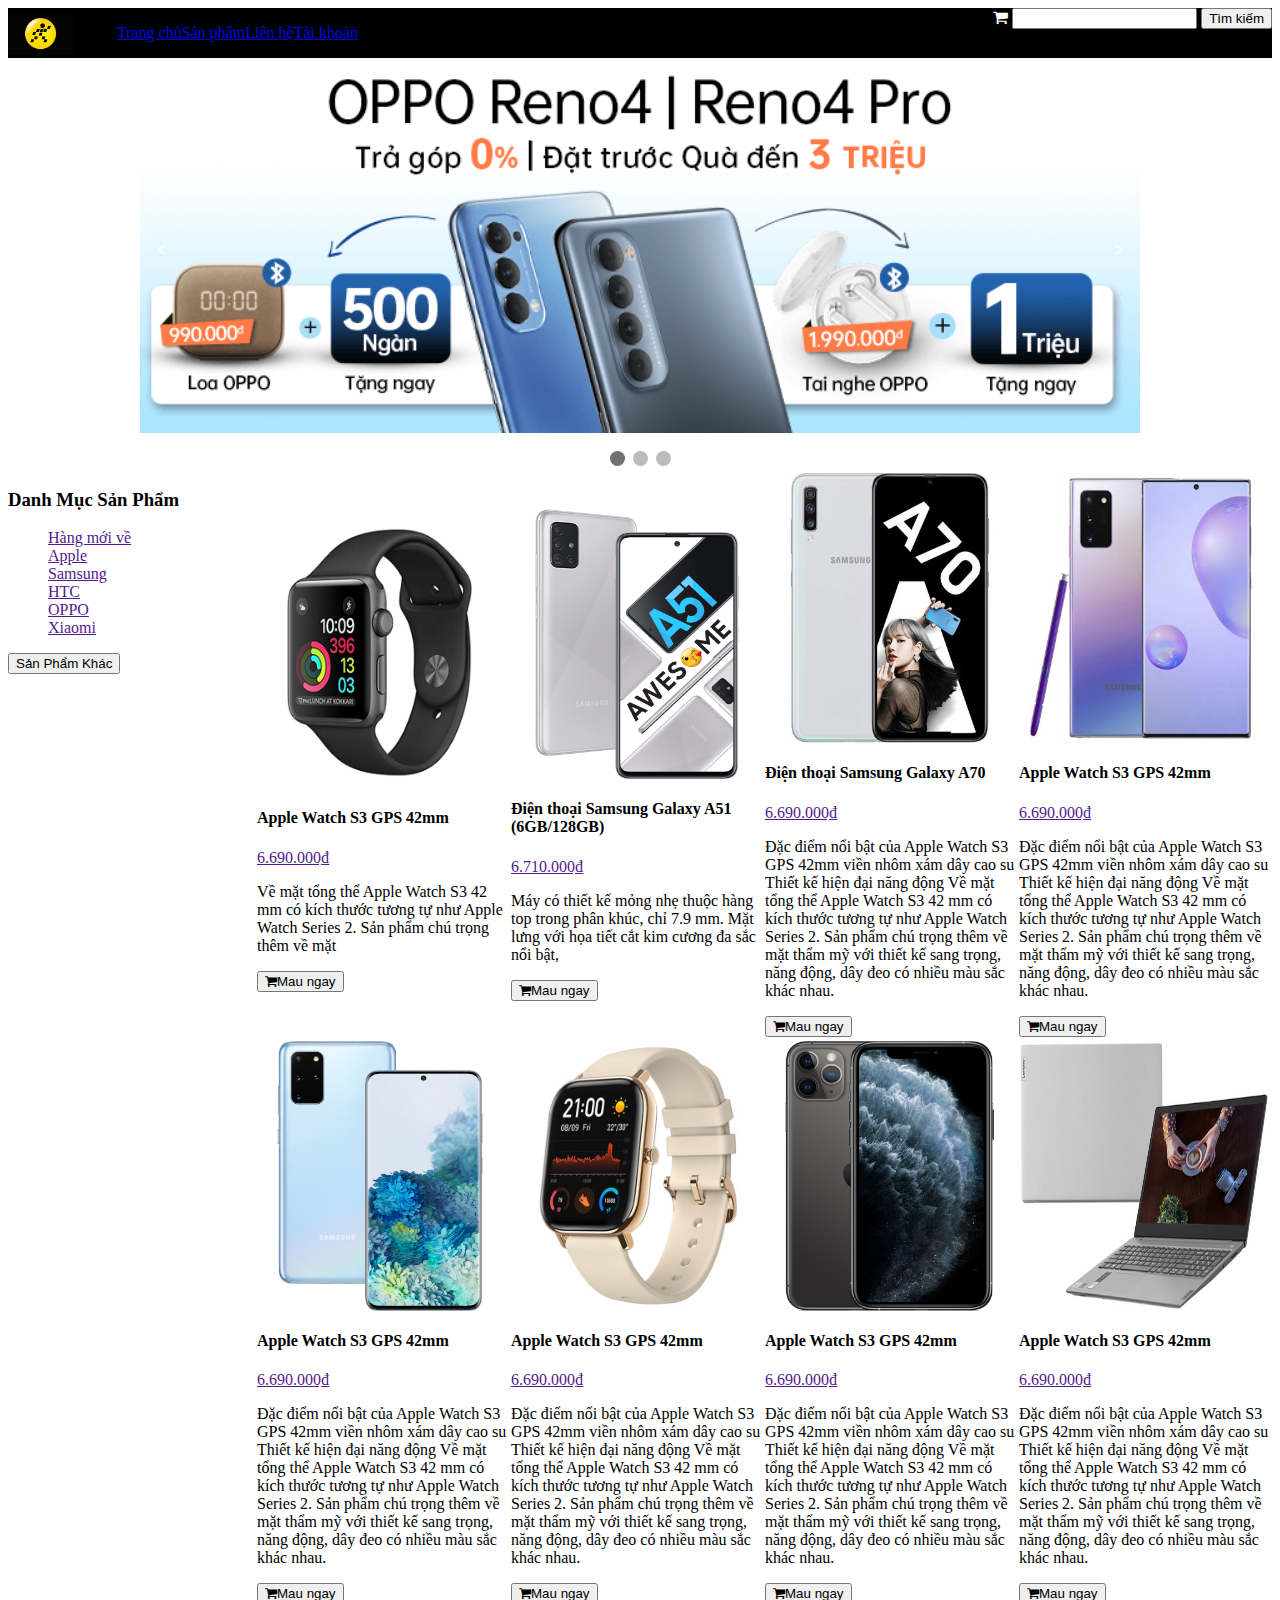
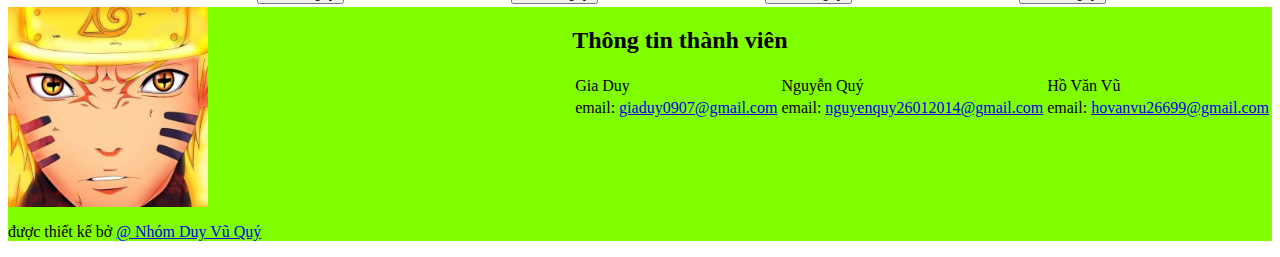
==== index.html @ 5d6d6dd3 "quý-up" ====
<!DOCTYPE html>
<html lang="en">

<head>
    <meta charset="UTF-8">
    <meta name="viewport" content="width=device-width, initial-scale=1.0">
    <title>Trang Chủ</title>

    <link rel="stylesheet" href="https://stackpath.bootstrapcdn.com/font-awesome/4.7.0/css/font-awesome.min.css">
    <link rel="stylesheet" href="css/style.css">

</head>

<body>
    <div class="header">
        <div class="menu">
            <img src="img/logo.jpg" alt="">
            <ul>
                <li><a href="#">Trang chủ</a></li>
                <li><a href="#">Sản phẩm</a></li>
                <li><a href="#">Liên hệ</a></li>
                <li><a href="#">Tài khoản</a></li>
            </ul>
            <div class="menuFight">
                <i class="fa fa-shopping-cart" aria-hidden="true"></i>
                <input type="text" name="" id="">
                <input type="button" value="Tìm kiếm">
            </div>
        </div>

    </div>

    <div class="slideshow-container">
        <div class="mySlides fade">
            <img src="img/banner-1.png" style="width:100%">
        </div>

        <div class="mySlides fade">
            <img src="img/banner-2.png" style="width:100%">
        </div>

        <div class="mySlides fade">
            <img src="img/banner-3.png" style="width:100%">
        </div>

        <a class="prev" onclick="plusSlides(-1)">
            < </a>
                <a class="next" onclick="plusSlides(1)">></a>
    </div>

    <br>

    <div style="text-align:center">
        <span class="dot" onclick="currentSlide(1)"></span>
        <span class="dot" onclick="currentSlide(2)"></span>
        <span class="dot" onclick="currentSlide(3)"></span>
    </div>

    <div>
        <div class="bodyLeft">
            <h3>Danh Mục Sản Phẩm</h3>
            <ul>
                <li><a href="">Hàng mới về</a></li>
                <li><a href="">Apple</a></li>
                <li><a href="">Samsung</a></li>
                <li><a href="">HTC</a></li>
                <li><a href="">OPPO</a></li>
                <li><a href="">Xiaomi</a></li>
            </ul>
            <input type="button" value="Sản Phẩm Khác">
        </div>

        <div class="bodyRight">
            <table>
                <tr>
                    <td>
                        <img src="img/apple-watch-s3.png" alt="">
                        <h4>Apple Watch S3 GPS 42mm</h4>
                        <p><a href="">6.690.000₫</a></p>
                        <p>
                            Về mặt tổng thể Apple Watch S3 42 mm có kích thước tương tự như Apple Watch Series 2. Sản
                            phẩm chú trọng thêm về mặt</p>
                        <button><i class="fa fa-shopping-cart" aria-hidden="true"></i>Mau ngay</button>
                    </td>
                    <td>
                        <img src="img/galaxy-a51.png" alt="">
                        <h4>Điện thoại Samsung Galaxy A51 (6GB/128GB)</h4>
                        <p><a href="">6.710.000₫</a></p>
                        <p>
                            Máy có thiết kế mỏng nhẹ thuộc hàng top trong phân khúc, chỉ 7.9 mm. Mặt lưng với họa tiết
                            cắt kim cương đa sắc nổi bật,
                        </p>
                        <button><i class="fa fa-shopping-cart" aria-hidden="true"></i>Mau ngay</button>
                    </td>
                    <td>
                        <img src="img/galaxy-a70.jpg" alt="">
                        <h4>Điện thoại Samsung Galaxy A70</h4>
                        <p><a href="">6.690.000₫</a></p>
                        <p>Đặc điểm nổi bật của Apple Watch S3 GPS 42mm viền nhôm xám dây cao su

                            Thiết kế hiện đại năng động
                            Về mặt tổng thể Apple Watch S3 42 mm có kích thước tương tự như Apple Watch Series 2. Sản
                            phẩm chú trọng thêm về mặt
                            thẩm mỹ với thiết kế sang trọng, năng động, dây đeo có nhiều màu sắc khác nhau.</p>
                        <button><i class="fa fa-shopping-cart" aria-hidden="true"></i>Mau ngay</button>
                    </td>
                    <td>
                        <img src="img/galaxy-note-200.jpg" alt="">
                        <h4>Apple Watch S3 GPS 42mm</h4>
                        <p><a href="">6.690.000₫</a></p>
                        <p>Đặc điểm nổi bật của Apple Watch S3 GPS 42mm viền nhôm xám dây cao su

                            Thiết kế hiện đại năng động
                            Về mặt tổng thể Apple Watch S3 42 mm có kích thước tương tự như Apple Watch Series 2. Sản
                            phẩm chú trọng thêm về mặt
                            thẩm mỹ với thiết kế sang trọng, năng động, dây đeo có nhiều màu sắc khác nhau.</p>
                        <button><i class="fa fa-shopping-cart" aria-hidden="true"></i>Mau ngay</button>
                    </td>
                </tr>
                <tr>
                    <td>
                        <img src="img/galaxy-s20.png" alt="">
                        <h4>Apple Watch S3 GPS 42mm</h4>
                        <p><a href="">6.690.000₫</a></p>
                        <p>Đặc điểm nổi bật của Apple Watch S3 GPS 42mm viền nhôm xám dây cao su

                            Thiết kế hiện đại năng động
                            Về mặt tổng thể Apple Watch S3 42 mm có kích thước tương tự như Apple Watch Series 2. Sản
                            phẩm chú trọng thêm về mặt
                            thẩm mỹ với thiết kế sang trọng, năng động, dây đeo có nhiều màu sắc khác nhau.</p>
                        <button><i class="fa fa-shopping-cart" aria-hidden="true"></i>Mau ngay</button>
                    </td>
                    <td>
                        <img src="img/huami-amazfit.jpg" alt="">
                        <h4>Apple Watch S3 GPS 42mm</h4>
                        <p><a href="">6.690.000₫</a></p>
                        <p>Đặc điểm nổi bật của Apple Watch S3 GPS 42mm viền nhôm xám dây cao su

                            Thiết kế hiện đại năng động
                            Về mặt tổng thể Apple Watch S3 42 mm có kích thước tương tự như Apple Watch Series 2. Sản
                            phẩm chú trọng thêm về mặt
                            thẩm mỹ với thiết kế sang trọng, năng động, dây đeo có nhiều màu sắc khác nhau.</p>
                        <button><i class="fa fa-shopping-cart" aria-hidden="true"></i>Mau ngay</button>
                    </td>
                    <td>
                        <img src="img/iphone-11.png" alt="">
                        <h4>Apple Watch S3 GPS 42mm</h4>
                        <p><a href="">6.690.000₫</a></p>
                        <p>Đặc điểm nổi bật của Apple Watch S3 GPS 42mm viền nhôm xám dây cao su

                            Thiết kế hiện đại năng động
                            Về mặt tổng thể Apple Watch S3 42 mm có kích thước tương tự như Apple Watch Series 2. Sản
                            phẩm chú trọng thêm về mặt
                            thẩm mỹ với thiết kế sang trọng, năng động, dây đeo có nhiều màu sắc khác nhau.</p>
                        <button><i class="fa fa-shopping-cart" aria-hidden="true"></i>Mau ngay</button>
                    </td>
                    <td>
                        <img src="img/lenovo-ideapad-3.jpg" alt="">
                        <h4>Apple Watch S3 GPS 42mm</h4>
                        <p><a href="">6.690.000₫</a></p>
                        <p>Đặc điểm nổi bật của Apple Watch S3 GPS 42mm viền nhôm xám dây cao su

                            Thiết kế hiện đại năng động
                            Về mặt tổng thể Apple Watch S3 42 mm có kích thước tương tự như Apple Watch Series 2. Sản
                            phẩm chú trọng thêm về mặt
                            thẩm mỹ với thiết kế sang trọng, năng động, dây đeo có nhiều màu sắc khác nhau.</p>
                        <button><i class="fa fa-shopping-cart" aria-hidden="true"></i>Mau ngay</button>
                    </td>
                </tr>
            </table>
        </div>
    </div>

    <div class="footer">
        <div>
            <img src="img/logo-nhom.jpg" alt="">
            <div class="footerRight">
                <h2>Thông tin thành viên</h2>
                <table>
                    <tr>
                        <td>Gia Duy</td>
                        <td>Nguyễn Quý</td>
                        <td>Hồ Văn Vũ </td>
                    </tr>
                    <tr>
                        <td>email: <a href="#">giaduy0907@gmail.com</a></td>
                        <td>email: <a href="#">nguyenquy26012014@gmail.com</a></td>
                        <td>email: <a href="#">hovanvu26699@gmail.com</a></td>
                    </tr>
                </table>
            </div>
        </div>
        <p>được thiết kế bở <a href="#">@ Nhóm Duy Vũ Quý</a></p>

    </div>
    <script src="js/script.js"></script>
</body>

</html>
---- css/style.css ----
.header {
    background-color: black;
}

.menu img {
    width: 65px;
}
.menu ul {
    display: inline-flex;
    list-style-type: none;
}
.menuFight {
    float: right;
}

.menuFight i {
    color: #ffffff;
}

.mySlides {display: none}

img {vertical-align: middle;}

/* Slideshow container */
.slideshow-container {
  max-width: 1000px;
  position: relative;
  margin: auto;
  clear: both;
}

/* Next & previous buttons */
.prev, .next {
  cursor: pointer;
  position: absolute;
  top: 50%;
  width: auto;
  padding: 16px;
  margin-top: -22px;
  color: white;
  font-weight: bold;
  font-size: 18px;
  transition: 0.6s ease;
  border-radius: 0 3px 3px 0;
  user-select: none;
}

/* Position the "next button" to the right */
.next {
  right: 0;
  border-radius: 3px 0 0 3px;
}

/* On hover, add a black background color with a little bit see-through */
.prev:hover, .next:hover {
  background-color: rgba(0,0,0,0.8);
}

/* Caption text */
.text {
  color: #f2f2f2;
  font-size: 15px;
  padding: 8px 12px;
  position: absolute;
  bottom: 8px;
  width: 100%;
  text-align: center;
}

/* Number text (1/3 etc) */
.numbertext {
  color: #f2f2f2;
  font-size: 12px;
  padding: 8px 12px;
  position: absolute;
  top: 0;
}

/* The dots/bullets/indicators */
.dot {
  cursor: pointer;
  height: 15px;
  width: 15px;
  margin: 0 2px;
  background-color: #bbb;
  border-radius: 50%;
  display: inline-block;
  transition: background-color 0.6s ease;
}

.active, .dot:hover {
  background-color: #717171;
}

/* Fading animation */
.fade {
  -webkit-animation-name: fade;
  -webkit-animation-duration: 1.5s;
  animation-name: fade;
  animation-duration: 1.5s;
}

@-webkit-keyframes fade {
  from {opacity: .4} 
  to {opacity: 1}
}

@keyframes fade {
  from {opacity: .4} 
  to {opacity: 1}
}

/* On smaller screens, decrease text size */
@media only screen and (max-width: 300px) {
  .prev, .next,.text {font-size: 11px}
}

.bodyLeft {
    float: left;
}

.bodyRight {
    float: right;
}

.bodyLeft ul {
    list-style-type: none;
}

.bodyRight img {
    width: 250px;
    height: 270px;
}

.bodyRight td {
    width: 250px;
}
.footer {
    clear: both;
    background-color: chartreuse;
}
.footer img {
    width: 200px;
}
.footerRight {
    float: right;
}

/* css product */

.nav ul {
    display: flex;
    list-style-type: none;

}

.nav {
    background-color: darkgray;
}
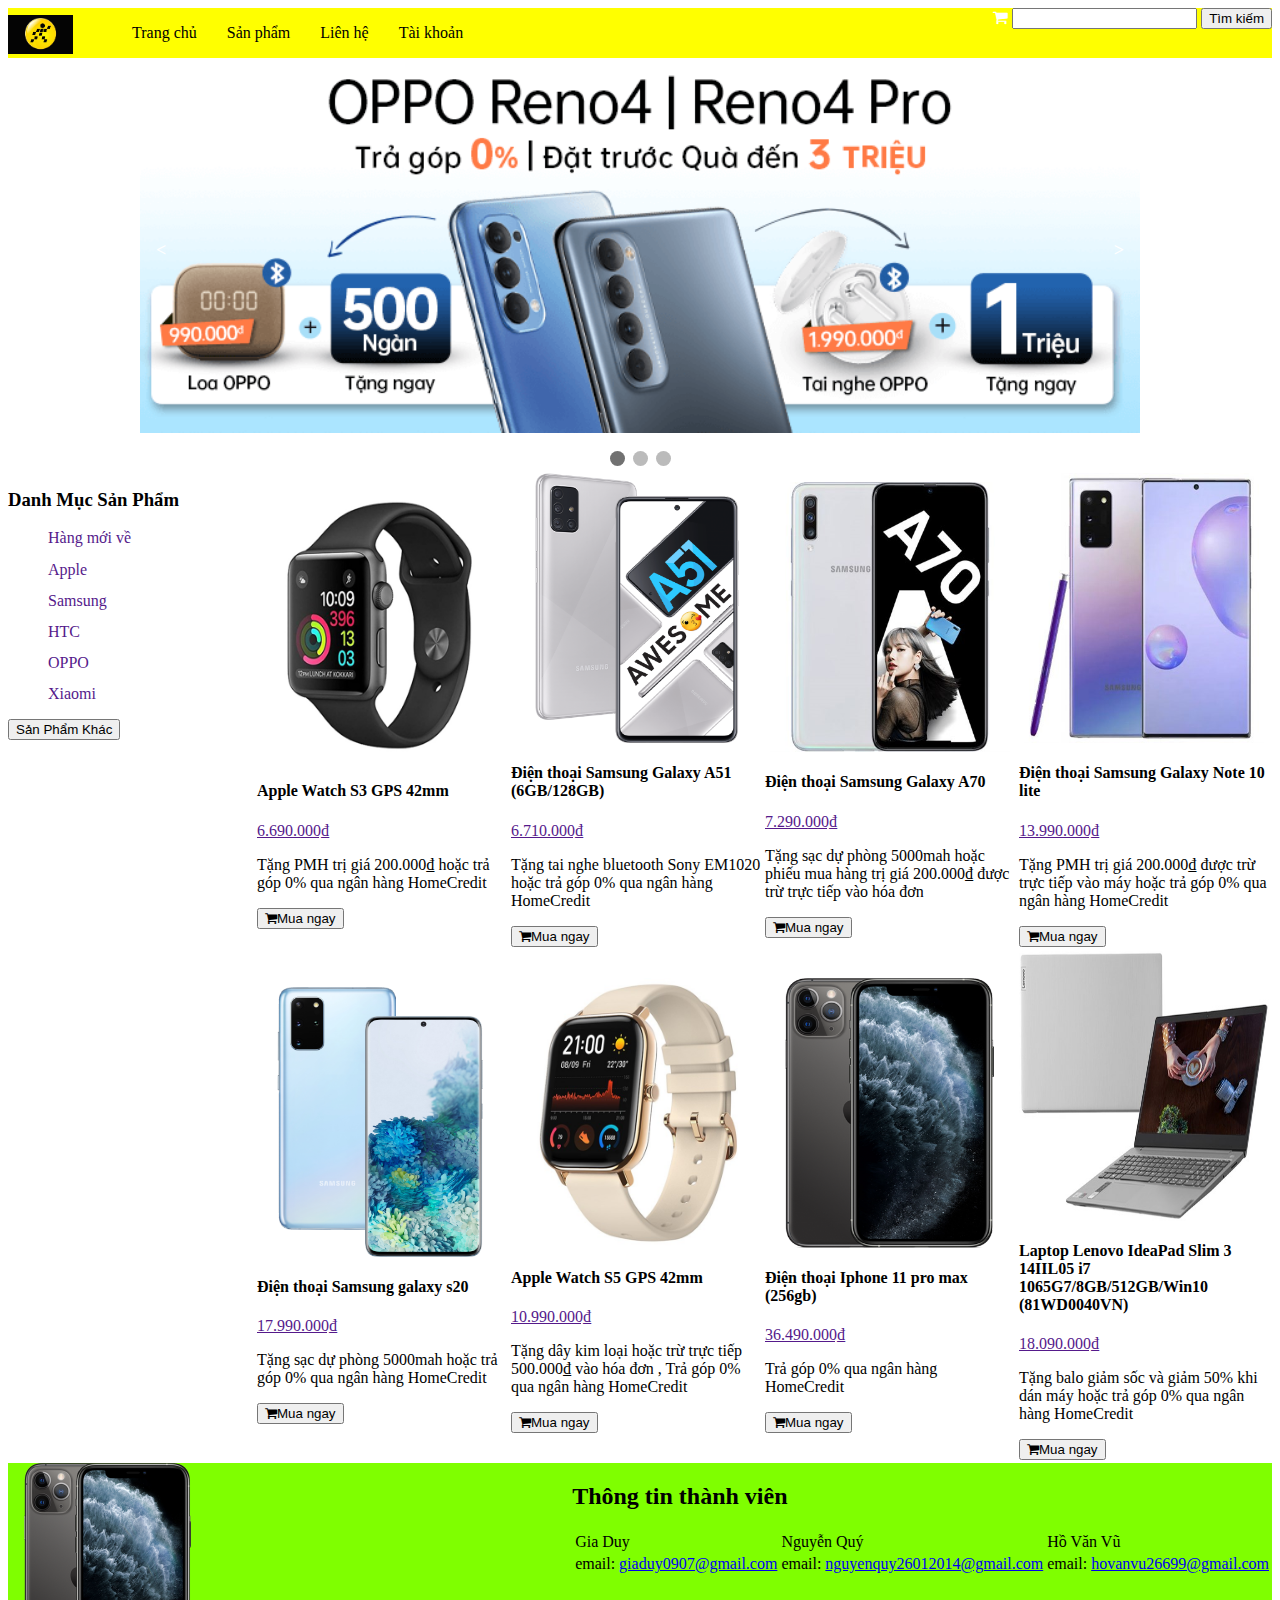
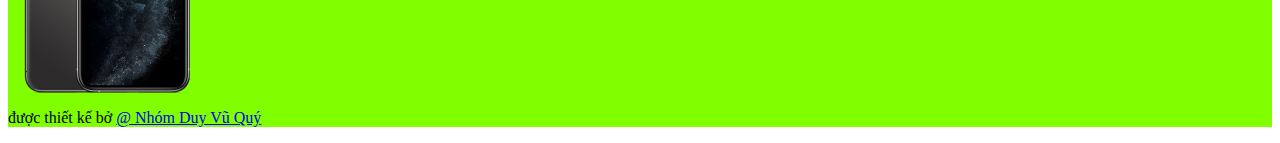
==== commit 1b95922f: "Duy" ====
--- a/index.html
+++ b/index.html
@@ -77,103 +77,71 @@
                         <img src="img/apple-watch-s3.png" alt="">
                         <h4>Apple Watch S3 GPS 42mm</h4>
                         <p><a href="">6.690.000₫</a></p>
-                        <p>
-                            Về mặt tổng thể Apple Watch S3 42 mm có kích thước tương tự như Apple Watch Series 2. Sản
-                            phẩm chú trọng thêm về mặt</p>
-                        <button><i class="fa fa-shopping-cart" aria-hidden="true"></i>Mau ngay</button>
+                        <p>Tặng PMH trị giá 200.000₫ hoặc trả góp 0% qua ngân hàng HomeCredit</p>
+                        <button><i class="fa fa-shopping-cart" aria-hidden="true"></i>Mua ngay</button>
                     </td>
                     <td>
                         <img src="img/galaxy-a51.png" alt="">
                         <h4>Điện thoại Samsung Galaxy A51 (6GB/128GB)</h4>
                         <p><a href="">6.710.000₫</a></p>
-                        <p>
-                            Máy có thiết kế mỏng nhẹ thuộc hàng top trong phân khúc, chỉ 7.9 mm. Mặt lưng với họa tiết
-                            cắt kim cương đa sắc nổi bật,
-                        </p>
-                        <button><i class="fa fa-shopping-cart" aria-hidden="true"></i>Mau ngay</button>
+                        <p>Tặng tai nghe bluetooth Sony EM1020 hoặc trả góp 0% qua ngân hàng HomeCredit</p>
+                        <button><i class="fa fa-shopping-cart" aria-hidden="true"></i>Mua ngay</button>
                     </td>
                     <td>
                         <img src="img/galaxy-a70.jpg" alt="">
                         <h4>Điện thoại Samsung Galaxy A70</h4>
-                        <p><a href="">6.690.000₫</a></p>
-                        <p>Đặc điểm nổi bật của Apple Watch S3 GPS 42mm viền nhôm xám dây cao su
-
-                            Thiết kế hiện đại năng động
-                            Về mặt tổng thể Apple Watch S3 42 mm có kích thước tương tự như Apple Watch Series 2. Sản
-                            phẩm chú trọng thêm về mặt
-                            thẩm mỹ với thiết kế sang trọng, năng động, dây đeo có nhiều màu sắc khác nhau.</p>
-                        <button><i class="fa fa-shopping-cart" aria-hidden="true"></i>Mau ngay</button>
+                        <p><a href="">7.290.000₫</a></p>
+                        <p>Tặng sạc dự phòng 5000mah hoặc phiếu mua hàng trị giá 200.000₫ được trừ trực tiếp vào hóa đơn
+                        </p>
+                        <button><i class="fa fa-shopping-cart" aria-hidden="true"></i>Mua ngay</button>
                     </td>
                     <td>
                         <img src="img/galaxy-note-200.jpg" alt="">
-                        <h4>Apple Watch S3 GPS 42mm</h4>
-                        <p><a href="">6.690.000₫</a></p>
-                        <p>Đặc điểm nổi bật của Apple Watch S3 GPS 42mm viền nhôm xám dây cao su
-
-                            Thiết kế hiện đại năng động
-                            Về mặt tổng thể Apple Watch S3 42 mm có kích thước tương tự như Apple Watch Series 2. Sản
-                            phẩm chú trọng thêm về mặt
-                            thẩm mỹ với thiết kế sang trọng, năng động, dây đeo có nhiều màu sắc khác nhau.</p>
-                        <button><i class="fa fa-shopping-cart" aria-hidden="true"></i>Mau ngay</button>
+                        <h4>Điện thoại Samsung Galaxy Note 10 lite</h4>
+                        <p><a href="">13.990.000₫</a></p>
+                        <p>Tặng PMH trị giá 200.000₫ được trừ trực tiếp vào máy hoặc trả góp 0% qua ngân hàng HomeCredit
+                        </p>
+                        <button><i class="fa fa-shopping-cart" aria-hidden="true"></i>Mua ngay</button>
                     </td>
                 </tr>
                 <tr>
                     <td>
                         <img src="img/galaxy-s20.png" alt="">
-                        <h4>Apple Watch S3 GPS 42mm</h4>
-                        <p><a href="">6.690.000₫</a></p>
-                        <p>Đặc điểm nổi bật của Apple Watch S3 GPS 42mm viền nhôm xám dây cao su
-
-                            Thiết kế hiện đại năng động
-                            Về mặt tổng thể Apple Watch S3 42 mm có kích thước tương tự như Apple Watch Series 2. Sản
-                            phẩm chú trọng thêm về mặt
-                            thẩm mỹ với thiết kế sang trọng, năng động, dây đeo có nhiều màu sắc khác nhau.</p>
-                        <button><i class="fa fa-shopping-cart" aria-hidden="true"></i>Mau ngay</button>
+                        <h4>Điện thoại Samsung galaxy s20</h4>
+                        <p><a href="">17.990.000₫</a></p>
+                        <p>Tặng sạc dự phòng 5000mah hoặc trả góp 0% qua ngân hàng HomeCredit</p>
+                        <button><i class="fa fa-shopping-cart" aria-hidden="true"></i>Mua ngay</button>
                     </td>
                     <td>
                         <img src="img/huami-amazfit.jpg" alt="">
-                        <h4>Apple Watch S3 GPS 42mm</h4>
-                        <p><a href="">6.690.000₫</a></p>
-                        <p>Đặc điểm nổi bật của Apple Watch S3 GPS 42mm viền nhôm xám dây cao su
-
-                            Thiết kế hiện đại năng động
-                            Về mặt tổng thể Apple Watch S3 42 mm có kích thước tương tự như Apple Watch Series 2. Sản
-                            phẩm chú trọng thêm về mặt
-                            thẩm mỹ với thiết kế sang trọng, năng động, dây đeo có nhiều màu sắc khác nhau.</p>
-                        <button><i class="fa fa-shopping-cart" aria-hidden="true"></i>Mau ngay</button>
+                        <h4>Apple Watch S5 GPS 42mm</h4>
+                        <p><a href="">10.990.000₫</a></p>
+                        <p>Tặng dây kim loại hoặc trừ trực tiếp 500.000₫ vào hóa đơn , Trả góp 0% qua ngân hàng
+                            HomeCredit</p>
+                        <button><i class="fa fa-shopping-cart" aria-hidden="true"></i>Mua ngay</button>
                     </td>
                     <td>
                         <img src="img/iphone-11.png" alt="">
-                        <h4>Apple Watch S3 GPS 42mm</h4>
-                        <p><a href="">6.690.000₫</a></p>
-                        <p>Đặc điểm nổi bật của Apple Watch S3 GPS 42mm viền nhôm xám dây cao su
-
-                            Thiết kế hiện đại năng động
-                            Về mặt tổng thể Apple Watch S3 42 mm có kích thước tương tự như Apple Watch Series 2. Sản
-                            phẩm chú trọng thêm về mặt
-                            thẩm mỹ với thiết kế sang trọng, năng động, dây đeo có nhiều màu sắc khác nhau.</p>
-                        <button><i class="fa fa-shopping-cart" aria-hidden="true"></i>Mau ngay</button>
+                        <h4>Điện thoại Iphone 11 pro max (256gb)</h4>
+                        <p><a href="">36.490.000₫</a></p>
+                        <p> Trả góp 0% qua ngân hàng HomeCredit</p>
+                        <button><i class="fa fa-shopping-cart" aria-hidden="true"></i>Mua ngay</button>
                     </td>
                     <td>
                         <img src="img/lenovo-ideapad-3.jpg" alt="">
-                        <h4>Apple Watch S3 GPS 42mm</h4>
-                        <p><a href="">6.690.000₫</a></p>
-                        <p>Đặc điểm nổi bật của Apple Watch S3 GPS 42mm viền nhôm xám dây cao su
-
-                            Thiết kế hiện đại năng động
-                            Về mặt tổng thể Apple Watch S3 42 mm có kích thước tương tự như Apple Watch Series 2. Sản
-                            phẩm chú trọng thêm về mặt
-                            thẩm mỹ với thiết kế sang trọng, năng động, dây đeo có nhiều màu sắc khác nhau.</p>
-                        <button><i class="fa fa-shopping-cart" aria-hidden="true"></i>Mau ngay</button>
+                        <h4>Laptop Lenovo IdeaPad Slim 3 14IIL05 i7 1065G7/8GB/512GB/Win10 (81WD0040VN)
+                        </h4>
+                        <p><a href="">18.090.000₫</a></p>
+                        <p>Tặng balo giảm sốc và giảm 50% khi dán máy hoặc trả góp 0% qua ngân hàng HomeCredit</p>
+                        <button><i class="fa fa-shopping-cart" aria-hidden="true"></i>Mua ngay</button>
                     </td>
                 </tr>
             </table>
         </div>
     </div>
-
     <div class="footer">
         <div>
-            <img src="img/logo-nhom.jpg" alt="">
+            <img src="img/iphone-11.png" alt="">
             <div class="footerRight">
                 <h2>Thông tin thành viên</h2>
                 <table>
--- a/css/style.css
+++ b/css/style.css
@@ -1,5 +1,18 @@
 .header {
-    background-color: black;
+    background-color: yellow;
+}
+
+.header ul li {
+  margin: 0 15px;
+}
+
+.header ul li a {
+  text-decoration: none;
+  color: black;
+}
+
+.header ul li a:hover {
+  color: red;
 }
 
 .menu img {
@@ -127,6 +140,18 @@
     list-style-type: none;
 }
 
+.bodyLeft ul li {
+  margin-bottom: 10%;
+}
+
+.bodyLeft ul li a {
+  text-decoration: none;
+}
+
+.bodyLeft ul li a:hover{
+  color: red;
+}
+
 .bodyRight img {
     width: 250px;
     height: 270px;
@@ -135,6 +160,7 @@
 .bodyRight td {
     width: 250px;
 }
+
 .footer {
     clear: both;
     background-color: chartreuse;
@@ -144,16 +170,4 @@
 }
 .footerRight {
     float: right;
-}
-
-/* css product */
-
-.nav ul {
-    display: flex;
-    list-style-type: none;
-
-}
-
-.nav {
-    background-color: darkgray;
 }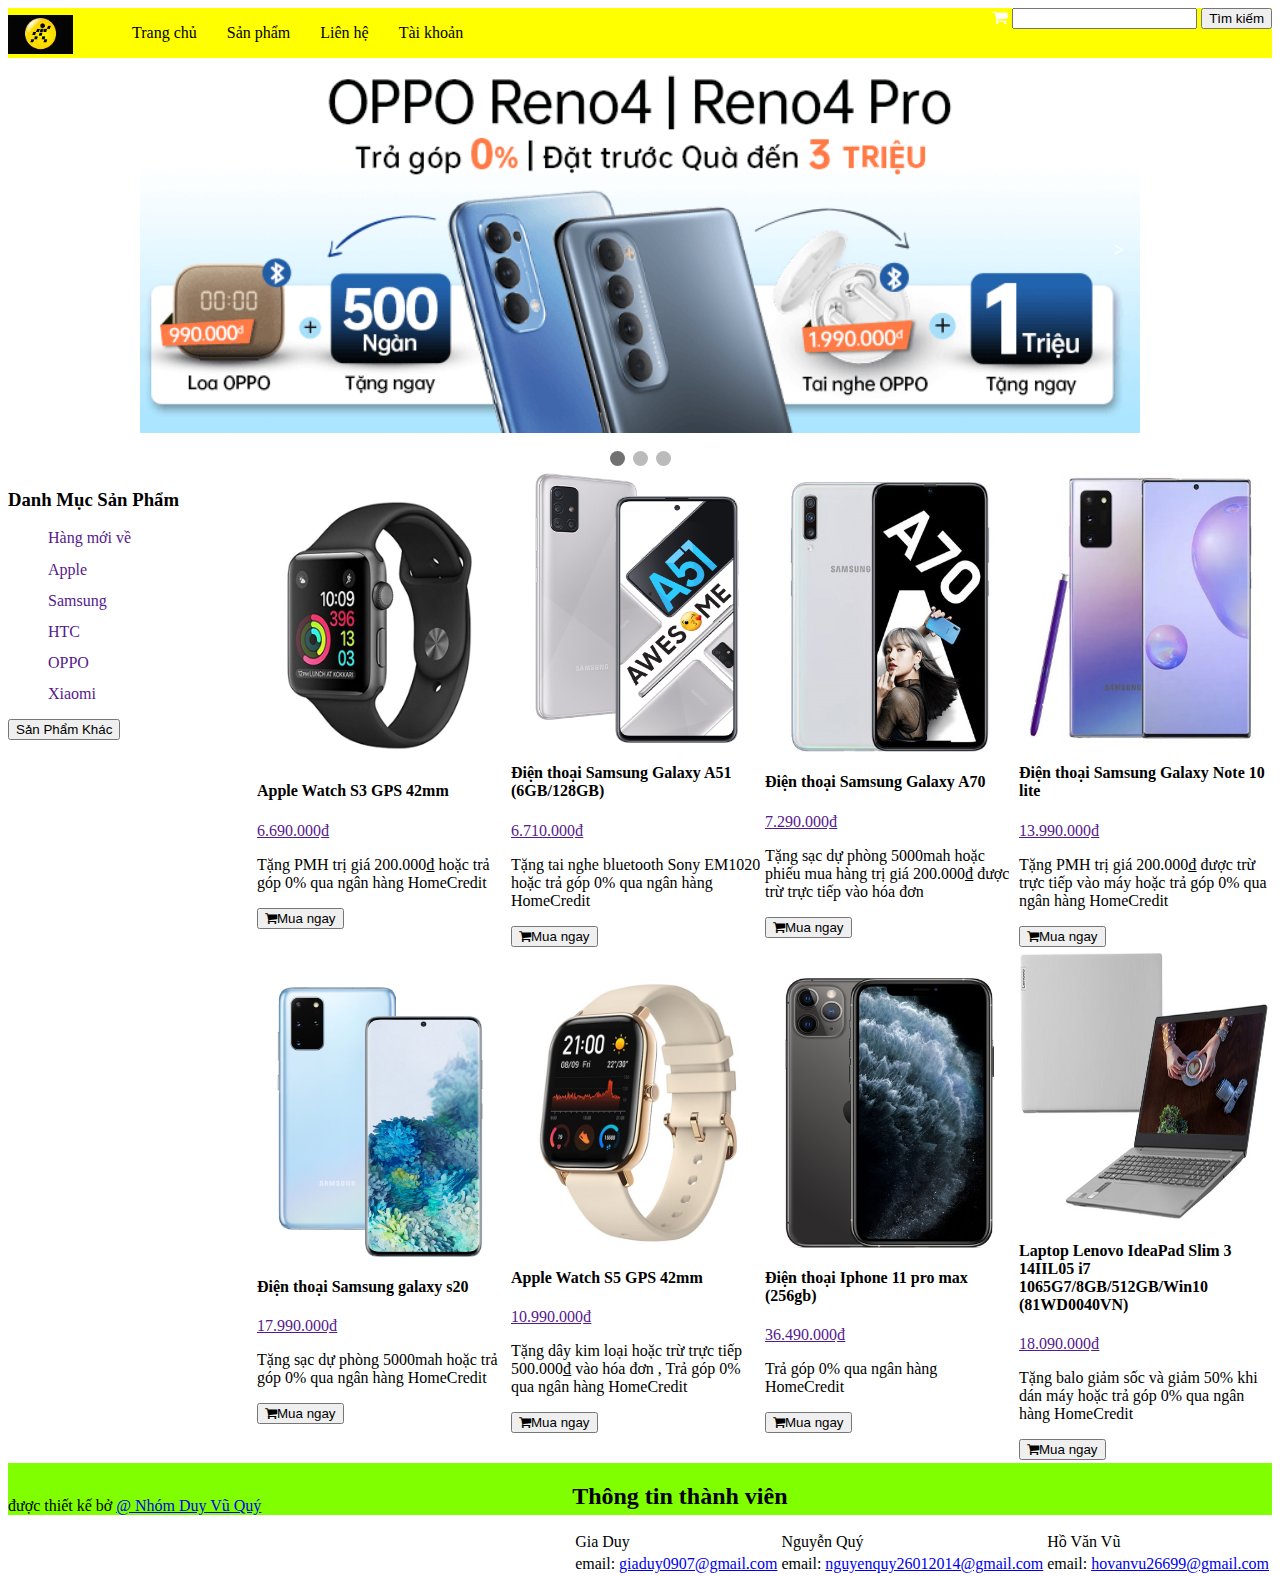
==== commit 8937728a: "duy 2" ====
--- a/index.html
+++ b/index.html
@@ -44,8 +44,8 @@
         </div>
 
         <a class="prev" onclick="plusSlides(-1)">
-            < </a>
-                <a class="next" onclick="plusSlides(1)">></a>
+        </a>
+        <a class="next" onclick="plusSlides(1)">></a>
     </div>
 
     <br>
@@ -141,7 +141,7 @@
     </div>
     <div class="footer">
         <div>
-            <img src="img/iphone-11.png" alt="">
+            <img src="img/" alt="">
             <div class="footerRight">
                 <h2>Thông tin thành viên</h2>
                 <table>
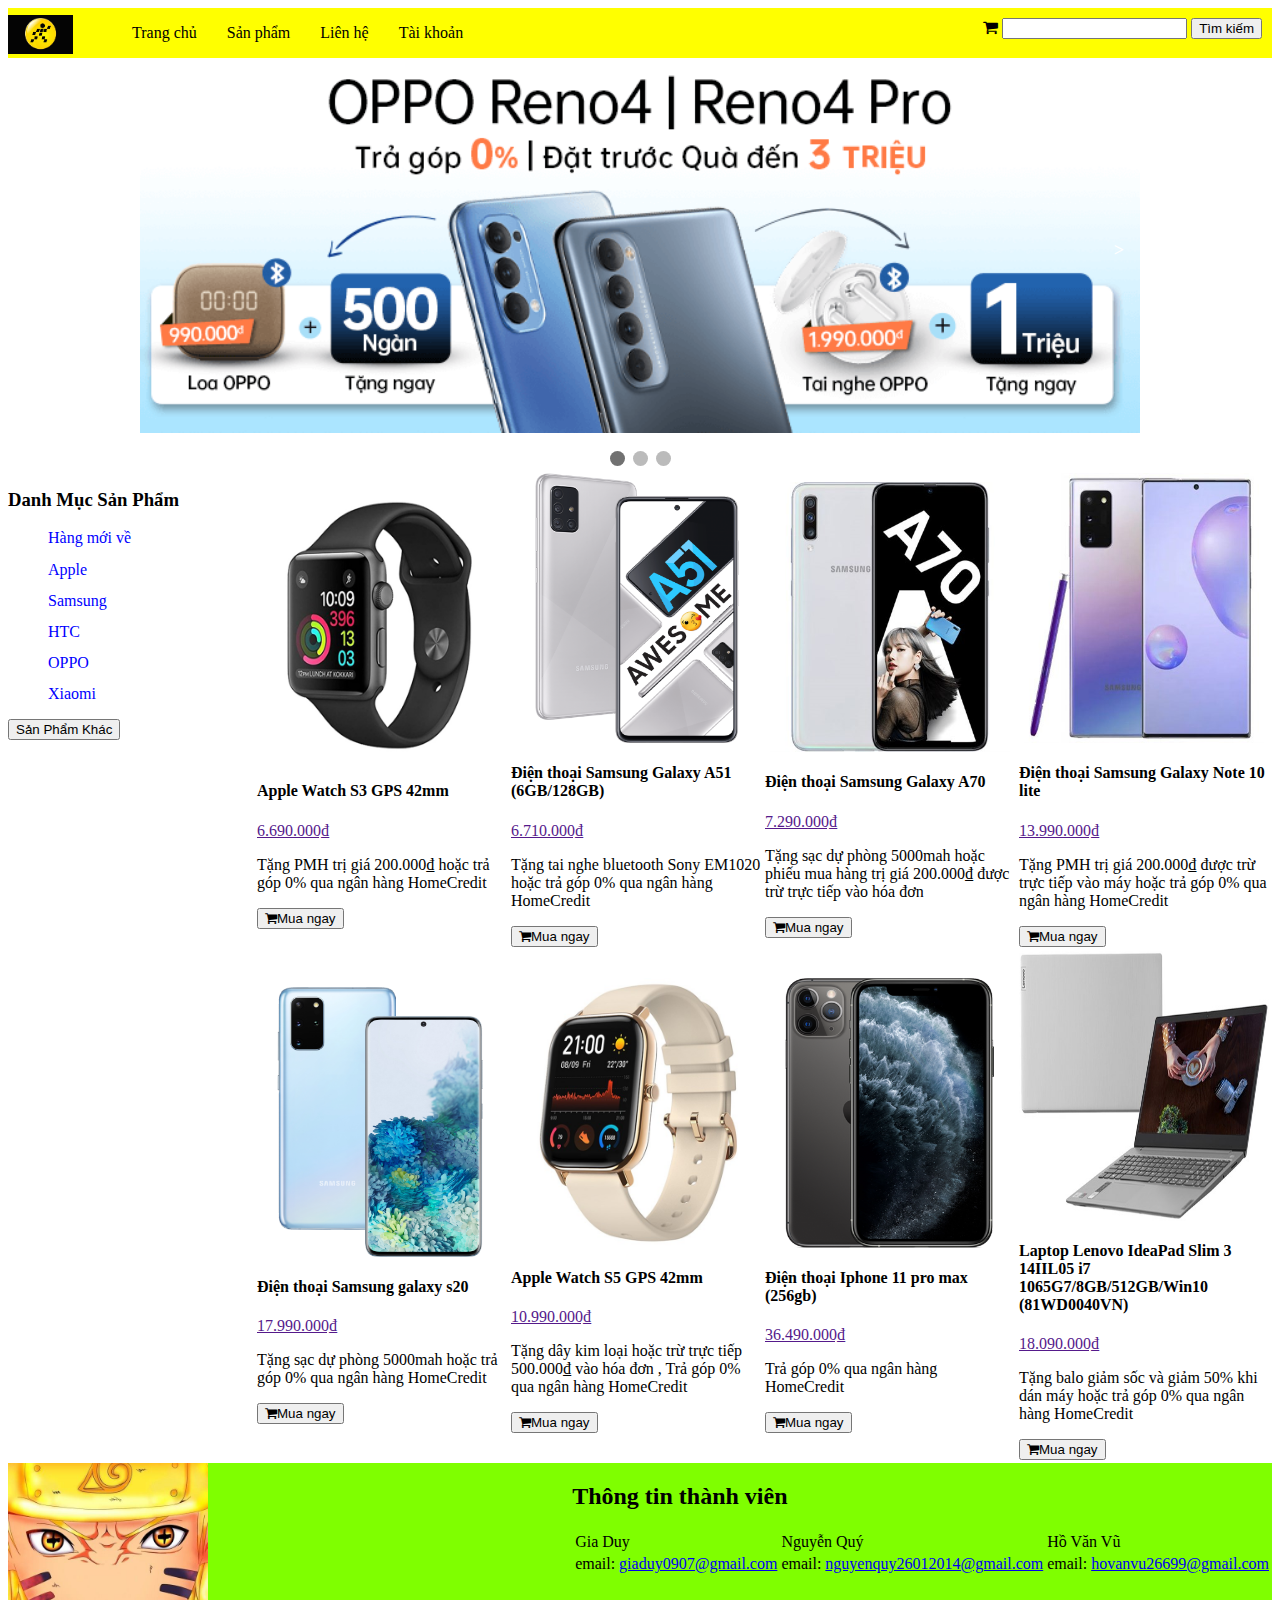
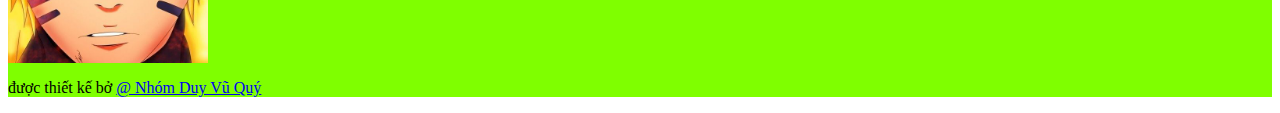
==== commit a92ad5c0: "duy 3" ====
--- a/index.html
+++ b/index.html
@@ -141,7 +141,7 @@
     </div>
     <div class="footer">
         <div>
-            <img src="img/" alt="">
+            <img src="img/logo-nhom.jpg" alt="">
             <div class="footerRight">
                 <h2>Thông tin thành viên</h2>
                 <table>
--- a/css/style.css
+++ b/css/style.css
@@ -24,10 +24,11 @@
 }
 .menuFight {
     float: right;
+    margin: 10px;
 }
 
 .menuFight i {
-    color: #ffffff;
+    color: black;
 }
 
 .mySlides {display: none}
@@ -146,6 +147,7 @@
 
 .bodyLeft ul li a {
   text-decoration: none;
+  color: blue;
 }
 
 .bodyLeft ul li a:hover{
